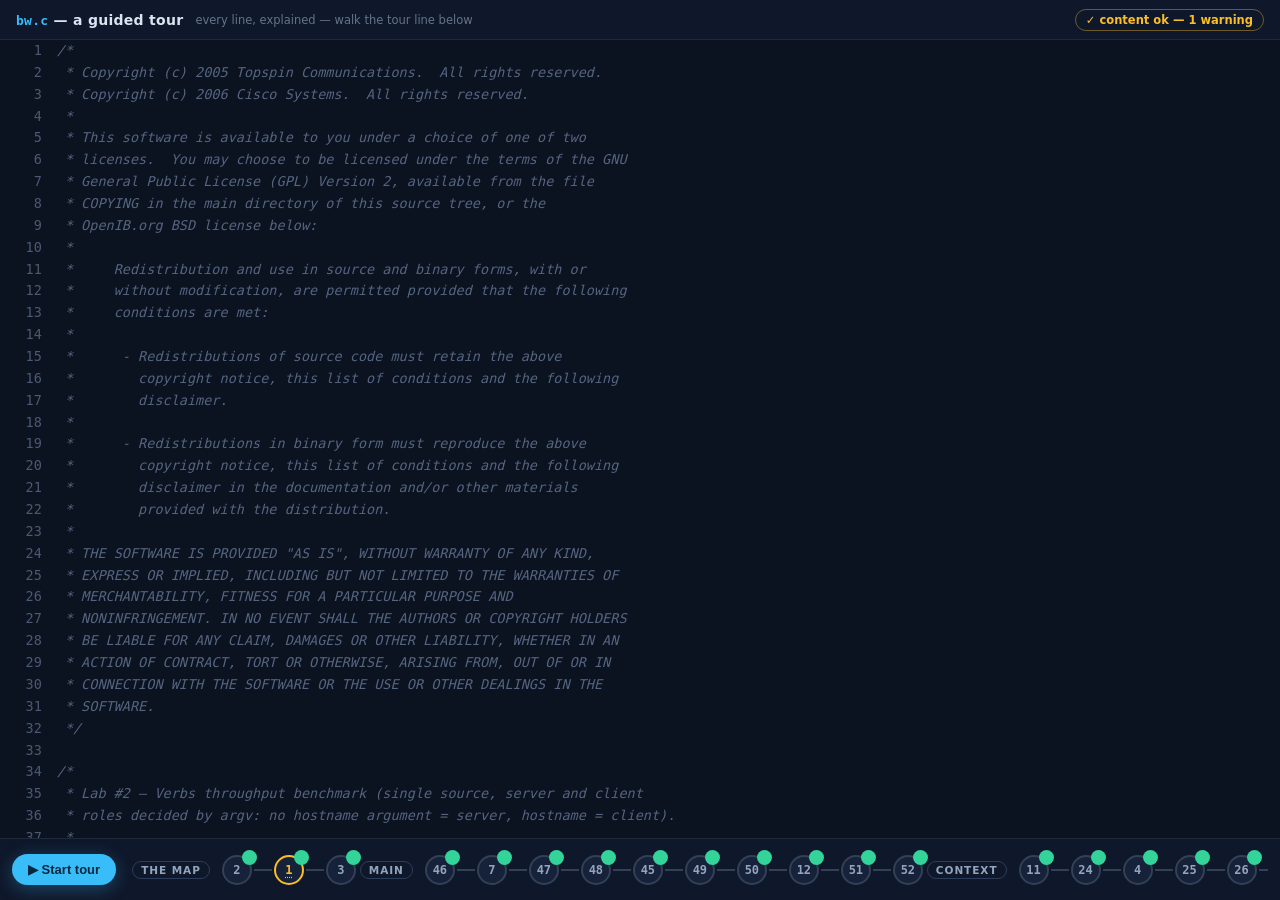
==== docs/tour/site/index.html @ e154f3c3 "build: the tour site — tokenizer, renderer, stepper, bubble, parse self-check (ticket #29) Static no" ====
<!DOCTYPE html>
<!--
  bw.c — a guided tour (wayfinder ticket #29, the build).
  Static no-build site, runs from file://. Content (js/content.js) is
  generated from bw.c + docs/tour/stations/*.md by tools/gen_content.py;
  the route (js/route.js) transcribes docs/tour/partition.md §5.
  ?selftest=1 runs the deep self-check; the badge in the top bar shows
  the parse self-check results.
-->
<html lang="en">
<head>
<meta charset="utf-8">
<meta name="viewport" content="width=device-width, initial-scale=1">
<title>bw.c — a guided tour</title>
<link rel="stylesheet" href="css/app.css">
</head>
<body>
<header id="topbar">
  <h1><code>bw.c</code> — a guided tour</h1>
  <span class="sub">every line, explained — walk the tour line below</span>
  <span id="selfBadge"></span>
</header>
<main id="file-line" tabindex="0" aria-label="bw.c source, one line per row; click any line to explain it"></main>

<div id="bubble" hidden></div>

<footer id="stepper">
  <div id="startWrap">
    <button id="startBtn">▶ Start tour</button>
    <button id="resetBtn" title="clear saved progress" hidden>reset</button>
  </div>
  <div id="track" aria-label="the tour line: the researched route, in order"></div>
</footer>

<div id="checkModal" hidden>
  <div class="cm-card">
    <h2>Content self-check</h2>
    <p class="cm-sub">The renderer contract (docs/tour/stations/README.md) verified over the embedded content at load; ?selftest=1 adds the DOM checks.</p>
    <div id="checkList"></div>
    <button id="cmClose">Close</button>
  </div>
</div>

<script src="js/content.js"></script>
<script src="js/route.js"></script>
<script src="js/app.js"></script>
</body>
</html>
---- docs/tour/site/css/app.css ----
/* bw.c — guided tour. Dark shell in the prototype's palette (ticket #22):
   dark navy fill, blue/teal accents; the station diagrams' palette. */

:root {
  --bg: #0b1220;
  --bg2: #0f172a;
  --line: #1e293b;
  --ink: #dbe4f0;
  --dim: #64748b;
  --gutter: #4b5a72;
  --accent: #38bdf8;
  --warn: #fbbf24;
  --ok: #34d399;
  --pink: #f472b6;
  --violet: #c4b5fd;
  --stepper-h: 62px;
  --topbar-h: 40px;
  --code-font: Consolas, "Cascadia Mono", Menlo, monospace;
}
* { box-sizing: border-box; }
html, body { height: 100%; }
body {
  margin: 0; background: var(--bg); color: var(--ink);
  font-family: "Segoe UI", system-ui, -apple-system, sans-serif;
  display: flex; flex-direction: column;
}
body.content-fail #file-line { outline: 1px solid #f87171; }

/* ---- top bar ---- */
#topbar {
  height: var(--topbar-h); flex-shrink: 0;
  display: flex; align-items: center; gap: 12px;
  padding: 0 16px;
  border-bottom: 1px solid var(--line);
  background: var(--bg2);
}
#topbar h1 { margin: 0; font-size: 14px; font-weight: 700; letter-spacing: .02em; }
#topbar h1 code { color: var(--accent); font-family: var(--code-font); font-size: 13px; }
#topbar .sub { color: var(--dim); font-size: 11.5px; }
#selfBadge {
  margin-left: auto; font-size: 11.5px; font-weight: 600;
  padding: 3px 10px; border-radius: 999px; cursor: pointer;
  border: 1px solid var(--line);
  user-select: none;
}
#selfBadge.ok  { color: var(--ok);  border-color: rgba(52,211,153,.4); }
#selfBadge.warn{ color: var(--warn); border-color: rgba(251,191,36,.4); }
#selfBadge.fail{ color: #f87171; border-color: rgba(248,113,113,.5); background: rgba(248,113,113,.08); }
#selfBadge:hover { border-color: var(--accent); }

/* ---- file line ---- */
#file-line {
  flex: 1; min-height: 0; overflow: auto;
  font-family: var(--code-font); font-size: 13.5px; line-height: 1.62;
  padding-bottom: var(--stepper-h);
}
.fl-line { display: flex; cursor: pointer; }
.fl-g {
  flex-shrink: 0; width: 4.2em; text-align: right; padding-right: 1.1em;
  color: var(--gutter); user-select: none; position: sticky; left: 0;
  background: var(--bg);
}
.fl-c { white-space: pre; flex: 1; padding-right: 10px; }
.tk.kw  { color: #7dd3fc; }
.tk.type{ color: #a5b4fc; }
.tk.num { color: var(--warn); }
.tk.str { color: #86efac; }
.tk.com { color: #556580; font-style: italic; }
.tk.pp  { color: var(--violet); }

/* three-state highlight: preview (hover) / open / scrollspy (stepper) */
.st-preview > .fl-c { background: rgba(148,163,184,.13); }
.st-open > .fl-c   { background: rgba(56,189,248,.14); box-shadow: inset 2px 0 0 var(--accent); }
.st-open > .fl-g   { color: #7dd3fc; }

/* ---- stepper (the tour line) ---- */
#stepper {
  position: fixed; left: 0; right: 0; bottom: 0; height: var(--stepper-h);
  z-index: 40; display: flex; align-items: center;
  background: var(--bg2); border-top: 1px solid var(--line);
  padding: 0 12px; gap: 12px;
}
#startWrap { display: flex; align-items: center; gap: 8px; flex-shrink: 0; }
#startBtn {
  background: var(--accent); color: #06283f; border: none; border-radius: 999px;
  padding: 8px 16px; font-weight: 700; font-size: 13px; cursor: pointer;
  white-space: nowrap; box-shadow: 0 4px 18px rgba(56,189,248,.3);
}
#startBtn:hover { filter: brightness(1.1); }
#resetBtn {
  background: none; border: none; color: var(--dim); font-size: 11px;
  cursor: pointer; padding: 2px 6px; text-decoration: underline dotted;
}
#resetBtn:hover { color: var(--pink); }
#track {
  flex: 1; min-width: 0; height: 100%;
  display: flex; align-items: center; gap: 0;
  overflow-x: auto; scrollbar-width: none;
}
#track::-webkit-scrollbar { display: none; }
.leglabel {
  flex-shrink: 0; margin: 0 12px 0 4px; padding: 2px 8px;
  font-size: 10.5px; font-weight: 700; letter-spacing: .09em; text-transform: uppercase;
  color: #93a5bd; border: 1px solid #2c3d5c; border-radius: 999px; white-space: nowrap;
}
.chip {
  flex-shrink: 0; width: 30px; height: 30px; border-radius: 50%;
  border: 2px solid #334155; background: #16213a;
  display: flex; align-items: center; justify-content: center;
  font-family: var(--code-font); font-size: 12px; font-weight: 700;
  color: #93a5bd; cursor: pointer; position: relative;
  transition: border-color .12s, background .12s, color .12s;
}
.chip:hover { border-color: var(--accent); color: #e0f2fe; }
.chip .no { line-height: 1; }
.chip .vis {
  position: absolute; top: -7px; right: -7px; width: 15px; height: 15px;
  border-radius: 50%; background: var(--ok); color: #06283f;
  font-size: 10px; font-weight: 800; display: flex; align-items: center;
  justify-content: center; line-height: 1;
}
.chip.skip .no { text-decoration: underline dotted; text-underline-offset: 3px; }
.chip.done { border-color: #3b5b7e; color: #7d95b3; }
.chip.done .no { opacity: .75; }
.chip.cur { border-color: var(--warn); color: var(--warn); }
.chip.on { background: var(--accent); border-color: var(--accent); color: #06283f; }
.chip.on .vis { background: #06283f; color: var(--ok); }
.conn { flex-shrink: 0; width: 18px; height: 2px; background: #334155; margin: 0 2px; }
.conn.done { background: #3b5b7e; }

/* ---- the explanation bubble ---- */
#bubble {
  position: fixed; z-index: 60; width: min(430px, 94vw);
  max-height: 72vh; overflow-y: auto;
  background: var(--bg2); border: 1px solid #334155; border-radius: 14px;
  box-shadow: 0 18px 54px rgba(0,0,0,.6);
}
.bubble { position: relative; padding: 18px 20px 14px; }
.b-close {
  position: absolute; top: 8px; right: 10px; width: 28px; height: 28px;
  background: none; border: none; color: var(--dim); font-size: 20px;
  cursor: pointer; border-radius: 8px; line-height: 1;
}
.b-close:hover { color: #fff; background: #22304a; }
.bubble h2 { margin: 0 28px 2px 0; font-size: 16.5px; line-height: 1.35; }
.b-sub { color: var(--dim); font-size: 12px; margin-bottom: 12px; display: flex; flex-wrap: wrap; align-items: center; gap: 6px; }
.b-sub .typ {
  text-transform: uppercase; letter-spacing: .08em; color: var(--violet);
  font-weight: 700; font-size: 11px;
}
.b-sub .tag {
  border: 1px solid #334155; border-radius: 4px; padding: 1px 7px;
  font-size: 11px; color: #93a5bd;
}
.b-sub .rng { font-family: var(--code-font); font-size: 11px; color: #7d95b3; }
.b-sub .skipnote { color: var(--warn); font-size: 10.5px; font-weight: 700; letter-spacing: .06em; text-transform: uppercase; }
.bubble p { font-size: 13.5px; line-height: 1.58; margin: 0 0 10px; color: #c8d4e4; }
.bubble p strong { color: var(--ink); }
.bubble p.b-lead { color: #e8f1fb; font-weight: 600; font-size: 14px; }
.bubble code {
  font-family: var(--code-font); font-size: 12.3px;
  background: #16213a; border: 1px solid #243349; border-radius: 4px; padding: 1px 5px;
  color: #93c5fd;
}
.b-watch {
  border-left: 3px solid var(--warn); background: rgba(251,191,36,.07);
  padding: 8px 12px; border-radius: 0 8px 8px 0; margin: 0 0 10px;
  font-size: 13px; color: #e7d5a8; line-height: 1.5;
}
.b-pred { border: 1px dashed #475569; border-radius: 8px; padding: 10px 12px; margin: 0 0 10px; }
.b-pred .q { font-size: 13px; color: #a5b4fc; margin: 0 0 8px; line-height: 1.55; }
.b-pred .a { font-size: 13px; color: #dbe4f0; margin: 10px 0 0; line-height: 1.55; }
.b-pred .a p { margin: 0 0 8px; }
.b-pred button.rev {
  background: #334155; color: #e0f2fe; border: none; border-radius: 6px;
  padding: 5px 14px; font-size: 12px; font-weight: 700; cursor: pointer;
}
.b-pred button.rev:hover { background: #42536e; }
.b-table { margin: 0 0 12px; overflow-x: auto; }
.b-table table { border-collapse: collapse; width: 100%; font-size: 12.5px; }
.b-table th, .b-table td {
  border: 1px solid #243349; padding: 5px 9px; text-align: left; vertical-align: top;
  color: #c8d4e4; line-height: 1.5;
}
.b-table th { background: #16213a; color: #e0f2fe; font-weight: 700; }
.b-table td code { font-size: 11.5px; }
.b-diag { margin: 4px 0 12px; }
.b-diag svg { width: 100%; height: auto; display: block; }
.b-diag figcaption { font-size: 11.5px; color: var(--dim); margin-top: 6px; line-height: 1.5; }
.b-x { margin-top: 10px; padding-top: 10px; border-top: 1px solid #1e293b; }
.b-x > span { font-size: 10.5px; color: var(--dim); display: block; margin-bottom: 6px; text-transform: uppercase; letter-spacing: .07em; }
.xchip {
  display: inline-block; border: 1px solid #334155; background: #16213a;
  border-radius: 6px; padding: 2px 8px; font-size: 11.5px; color: #93c5fd;
  margin: 0 6px 6px 0; font-family: var(--code-font); cursor: pointer;
}
.xchip:hover { border-color: var(--accent); color: #e0f2fe; }
.b-nav { display: flex; gap: 8px; margin-top: 14px; }
.b-nav button {
  flex: 1; padding: 7px 10px; border-radius: 8px; border: 1px solid #334155;
  background: #16213a; color: #dbe4f0; font-size: 12.5px; cursor: pointer;
  white-space: nowrap; overflow: hidden; text-overflow: ellipsis;
}
.b-nav button:hover:not(:disabled) { border-color: var(--accent); }
.b-nav button:disabled { opacity: .35; cursor: default; }
.hidden { display: none; }

/* ---- self-check modal ---- */
#checkModal {
  position: fixed; inset: 0; z-index: 90; display: flex;
  align-items: center; justify-content: center;
  background: rgba(4,10,20,.7); backdrop-filter: blur(2px);
}
#checkModal[hidden] { display: none; }
.cm-card {
  width: min(620px, 92vw); max-height: 80vh; overflow-y: auto;
  background: var(--bg2); border: 1px solid #334155; border-radius: 16px;
  padding: 22px 24px; box-shadow: 0 24px 70px rgba(0,0,0,.6);
}
.cm-card h2 { margin: 0 0 4px; font-size: 17px; }
.cm-card .cm-sub { color: var(--dim); font-size: 12px; margin: 0 0 14px; }
.ck {
  display: flex; align-items: baseline; gap: 10px;
  padding: 7px 4px; border-top: 1px solid #1e293b;
  font-size: 12.8px; color: #c8d4e4;
}
.ck .icon { width: 18px; flex-shrink: 0; text-align: center; font-weight: 700; }
.ck.pass .icon { color: var(--ok); }
.ck.warn .icon { color: var(--warn); }
.ck.fail .icon { color: #f87171; }
.ck b { flex-shrink: 0; font-family: var(--code-font); font-size: 12px; color: #e0f2fe; }
.ck .det { color: var(--dim); font-size: 12px; }
.cm-card button {
  margin-top: 14px; width: 100%; padding: 9px; border-radius: 10px;
  border: 1px solid #334155; background: #16213a; color: #dbe4f0;
  font-size: 13px; cursor: pointer;
}
.cm-card button:hover { border-color: var(--accent); }
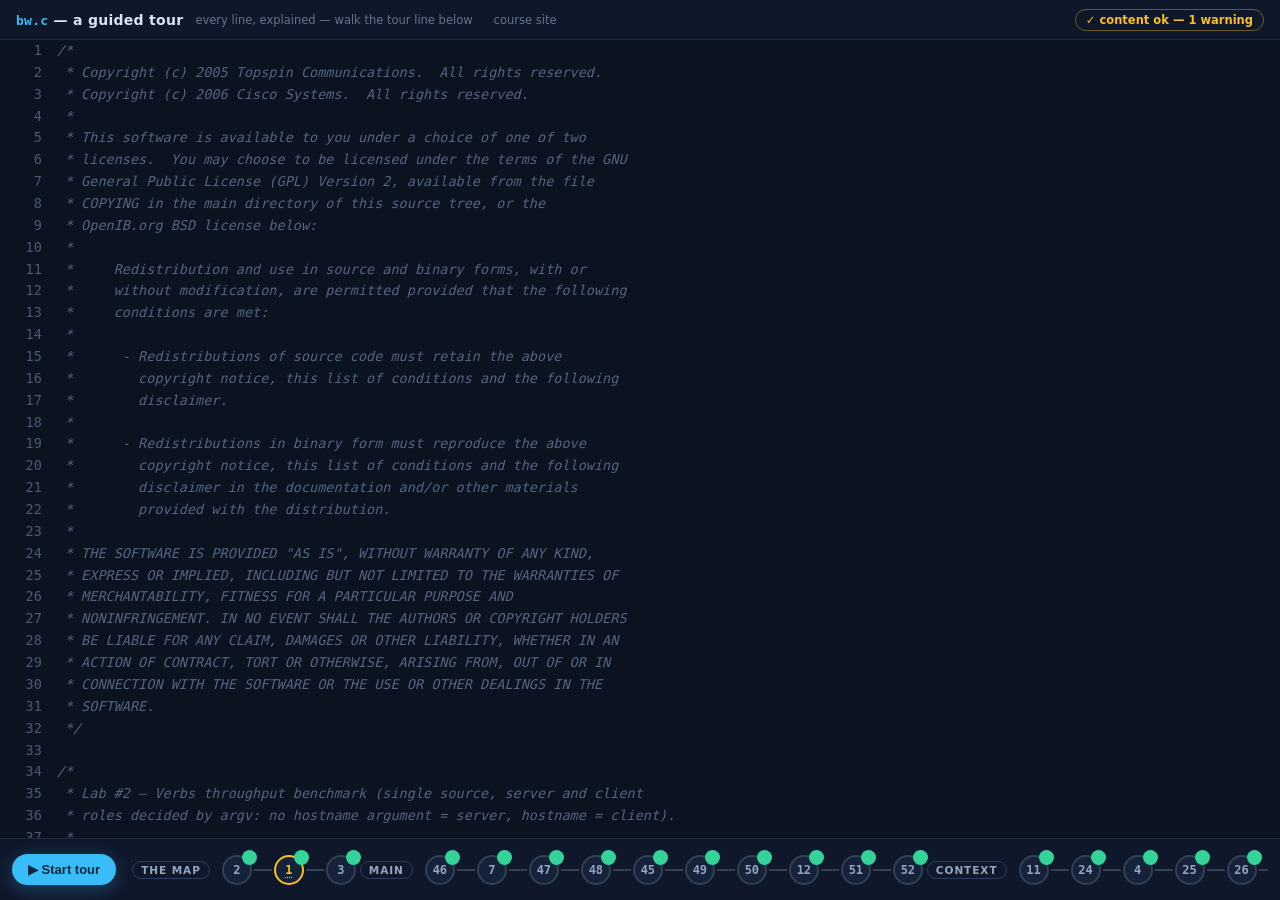
==== commit b65f0401: "build: combined-folder Pages deploy — tour at /tour/, cross-links both ways (ticket #30) The workflo" ====
--- a/docs/tour/site/index.html
+++ b/docs/tour/site/index.html
@@ -18,6 +18,7 @@
 <header id="topbar">
   <h1><code>bw.c</code> — a guided tour</h1>
   <span class="sub">every line, explained — walk the tour line below</span>
+  <a id="courseLink" class="site-link">course site</a>
   <span id="selfBadge"></span>
 </header>
 <main id="file-line" tabindex="0" aria-label="bw.c source, one line per row; click any line to explain it"></main>
@@ -27,7 +28,6 @@
 <footer id="stepper">
   <div id="startWrap">
     <button id="startBtn">▶ Start tour</button>
-    <button id="resetBtn" title="clear saved progress" hidden>reset</button>
   </div>
   <div id="track" aria-label="the tour line: the researched route, in order"></div>
 </footer>
@@ -44,5 +44,16 @@
 <script src="js/content.js"></script>
 <script src="js/route.js"></script>
 <script src="js/app.js"></script>
+<script>
+/* Cross-link back to the course site (ticket #30): the deployed tour lives
+   at /tour/ (so "../index.html"), from file:// it is ../.. up to the repo
+   root and into prototype/app-shell/. */
+(function () {
+  var el = document.getElementById("courseLink");
+  el.href = location.protocol === "file:"
+    ? "../../../prototype/app-shell/index.html"
+    : "../index.html";
+})();
+</script>
 </body>
 </html>
--- a/docs/tour/site/css/app.css
+++ b/docs/tour/site/css/app.css
@@ -47,6 +47,11 @@
 #selfBadge.warn{ color: var(--warn); border-color: rgba(251,191,36,.4); }
 #selfBadge.fail{ color: #f87171; border-color: rgba(248,113,113,.5); background: rgba(248,113,113,.08); }
 #selfBadge:hover { border-color: var(--accent); }
+#topbar .site-link {
+  color: var(--dim); font-size: 11.5px; text-decoration: none;
+  padding: 3px 8px; border-radius: 6px; border: 1px solid transparent;
+}
+#topbar .site-link:hover { color: var(--accent); border-color: var(--line); }
 
 /* ---- file line ---- */
 #file-line {
@@ -87,11 +92,6 @@
   white-space: nowrap; box-shadow: 0 4px 18px rgba(56,189,248,.3);
 }
 #startBtn:hover { filter: brightness(1.1); }
-#resetBtn {
-  background: none; border: none; color: var(--dim); font-size: 11px;
-  cursor: pointer; padding: 2px 6px; text-decoration: underline dotted;
-}
-#resetBtn:hover { color: var(--pink); }
 #track {
   flex: 1; min-width: 0; height: 100%;
   display: flex; align-items: center; gap: 0;
